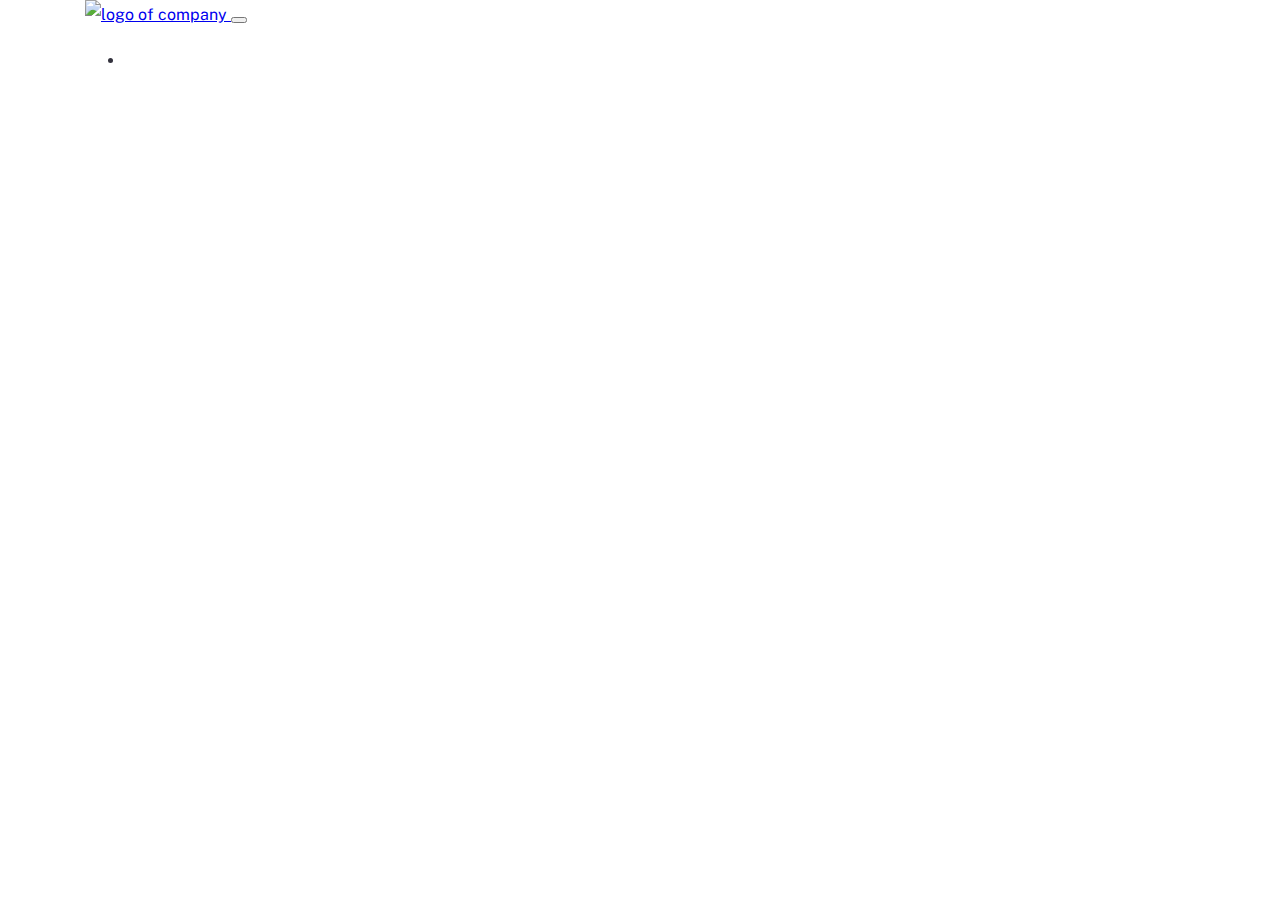
==== index.html @ eb50dbea "general" ====
<!DOCTYPE html>
<html lang="en">
<head>
  <meta charset="UTF-8">
  <meta http-equiv="X-UA-Compatible" content="IE=edge">
  <meta name="viewport" content="width=device-width, initial-scale=1.0">
  <title>Project</title>
  <link rel="stylesheet" href="css/normalize.min.css">
  <link rel="stylesheet" href="css/styles.css">
</head>
<body>
  <!-- SITE-HEADER -->
      <header class="site-header">
        <div class="site-header__container container">
          <a class="site-header__logo logo" href="index.html">
            <img class="logo__img" src="img/logo.svg" alt="logo of company" width="" height="">
          </a>

          <button class="site-header__toggler" type="button" aria-label="site-header__toggler toggler">
          </button>

          <nav class="site-header__sitenav sitenav">
            <ul class="sitenav__list">
              <li class="sitenav__item">
                <a href="#" class="sitenav__link"></a>
              </li>
            </ul>
          </nav>

        </div>
      </header>
  <script src="js/main.js"></script>
</body>
</html>
---- css/styles.css ----
:root {
  --main-font: "Public Sans","Arial", sans-serif;
  --secondary-font: "Ibarra Real Nova", "Times New Roman", serif;
  --color-white :  #fff;
  --color-cyan : #5FB4A2;
  --color-dark-blue: #203A4C;
  --color-grayish-dark-blue: #33323D;
  --color-light-grey-bg:#fafafa;
  --color-light-grey-text : #EAEAEB;
  --color-bright-red : #F43030;
}

/* FONTS */
@font-face {
  font-family: "Ibarra Real Nova";
  src: url("../fonts/IbarraRealNova-Bold.woff2") format("woff2"),
    url("../fonts/IbarraRealNova-Bold.woff") format("woff");
  font-weight: bold;
  font-style: normal;
  font-display: swap;
}

@font-face {
  font-family: "Public Sans";
  src: url("../fonts/PublicSans-Regular.woff2") format("woff2"),
    url("../fonts/PublicSans-Regular.woff") format("woff");
  font-weight: normal;
  font-style: normal;
  font-display: swap;
}



/* GENERAL */
html {
  box-sizing: border-box;
  height: 100%;
  scroll-behavior: smooth;
}

*,
*::before,
*::after {
  box-sizing: inherit;
}

body {
  display: flex;
  flex-direction: column;
  height: 100%;
  padding: 0;
  margin: 0;
  font-family: var(--main-font);
  font-size: 16px;
  line-height: 30px;
  background-color: var(--color-white);
  color: var(--color-grayish-dark-blue);
}

img {
  max-width: 100%;
  height: auto;
}

.visually-hidden {
  position: absolute;
  width: 1px;
  height: 1px;
  margin: -1px;
  border: 0;
  padding: 0;
  clip: rect(0 0 0 0);
  overflow: hidden;
}


/* CONTAINER */
.container {
  max-width: 1150px;
  padding-left: 20px;
  padding-right: 20px;
  margin-left: auto;
  margin-right: auto;
}

/* SITE-HEADER */
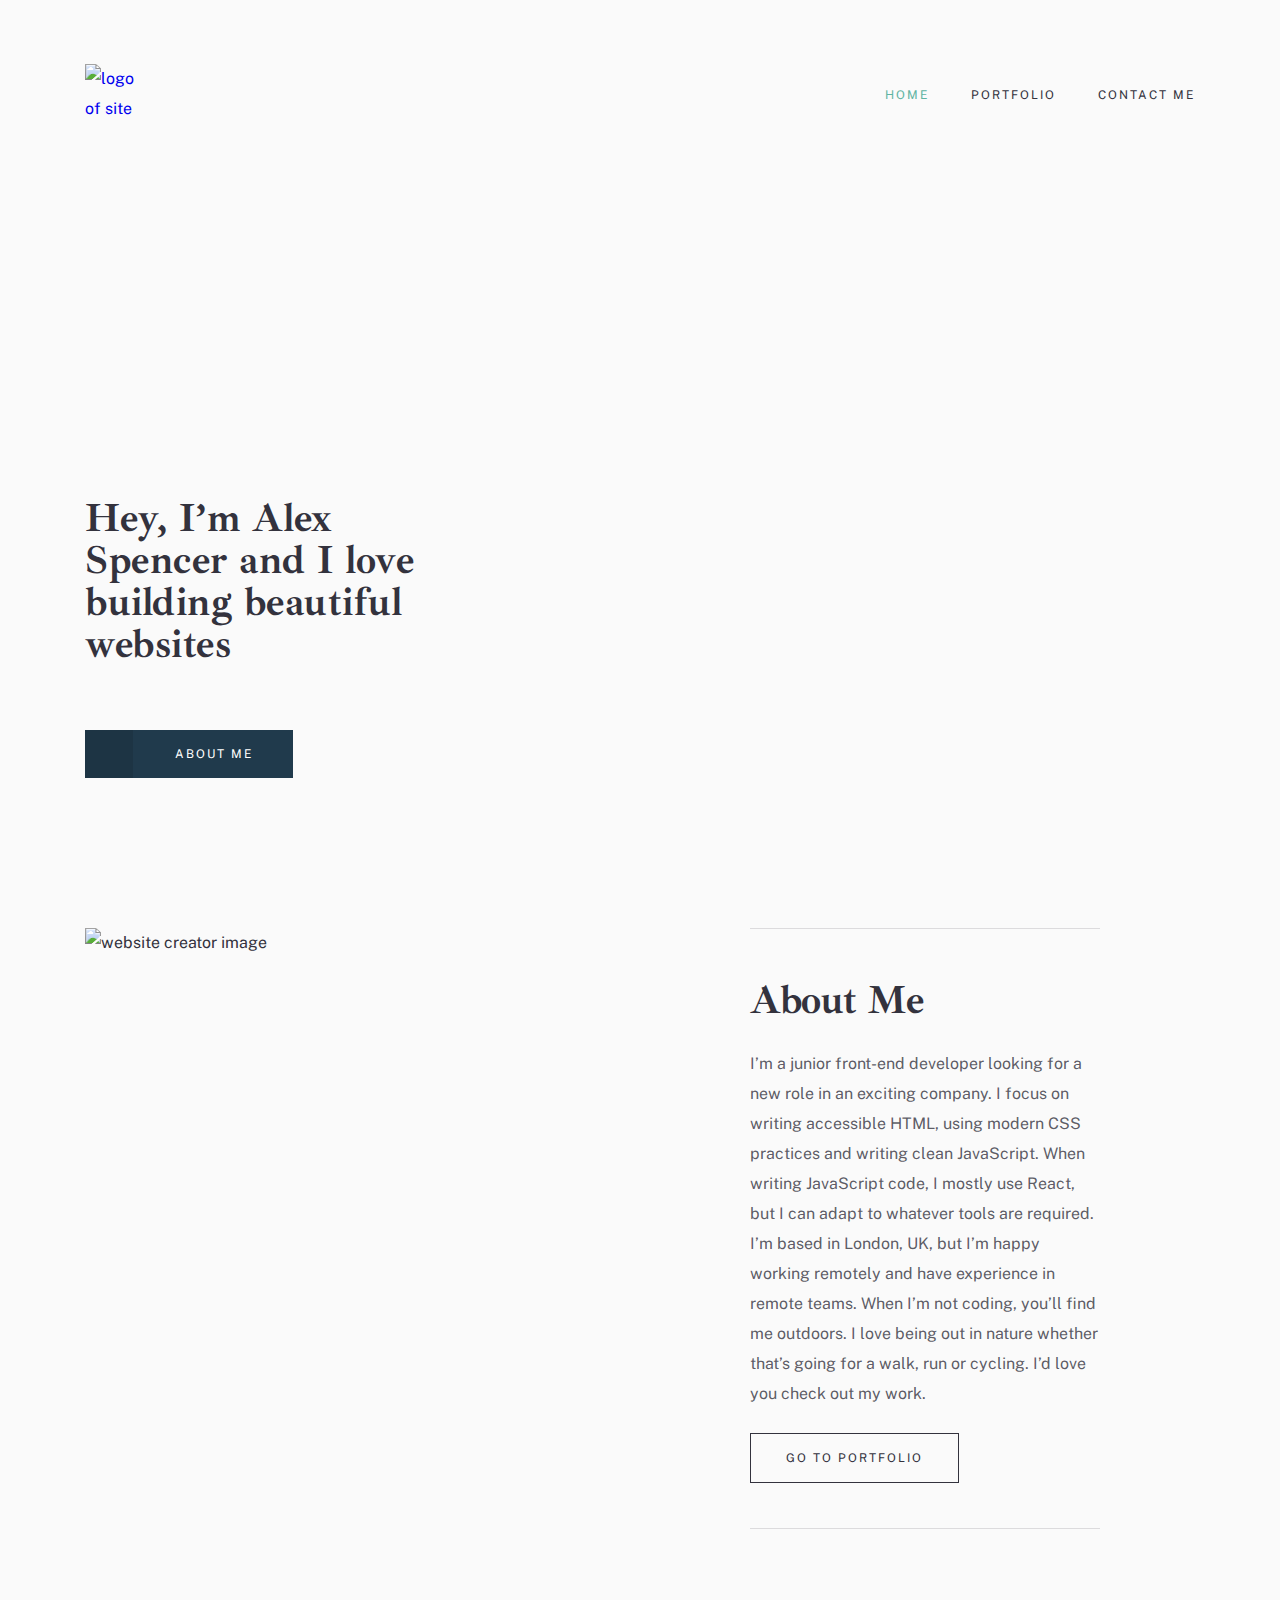
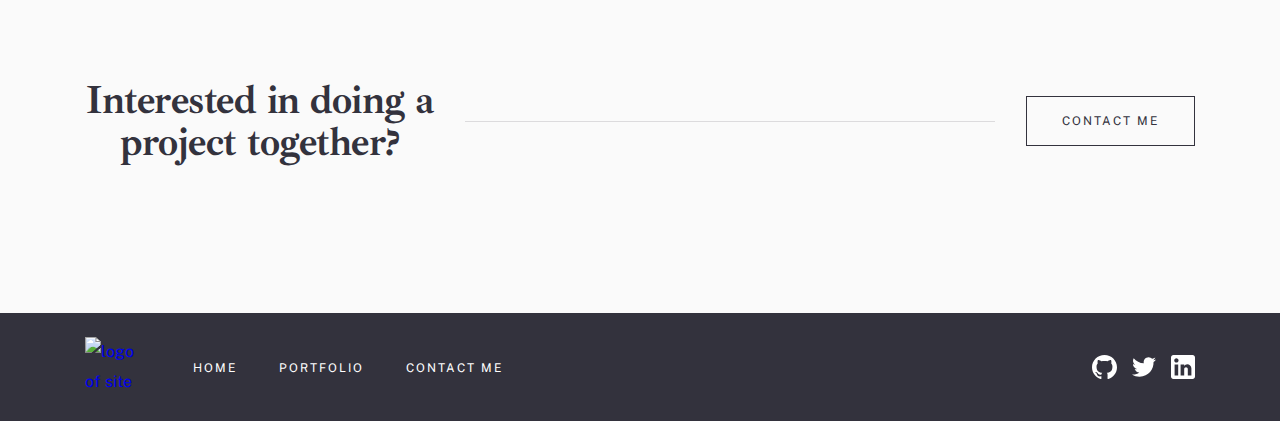
==== commit c593fe0e: "follow finished 3 devices" ====
--- a/index.html
+++ b/index.html
@@ -4,31 +4,133 @@
   <meta charset="UTF-8">
   <meta http-equiv="X-UA-Compatible" content="IE=edge">
   <meta name="viewport" content="width=device-width, initial-scale=1.0">
-  <title>Project</title>
+  <title>Home | Porfolio</title>
   <link rel="stylesheet" href="css/normalize.min.css">
   <link rel="stylesheet" href="css/styles.css">
 </head>
 <body>
   <!-- SITE-HEADER -->
-      <header class="site-header">
-        <div class="site-header__container container">
-          <a class="site-header__logo logo" href="index.html">
-            <img class="logo__img" src="img/logo.svg" alt="logo of company" width="" height="">
+  <header class="site-header">
+    <div class="site-header__container container">
+      <a class="site-header__logo logo" href="index.html">
+        <img class="logo__img" src="img/logo.svg" alt="logo of site" width="60" height="32">
+      </a>
+
+      <button class="site-header__toggler" type="button" aria-label="site-header__toggler toggler">
+      </button>
+
+      <nav class="site-header__sitenav sitenav">
+        <ul class="sitenav__list">
+          <li class="sitenav__item">
+            <a class="sitenav__link sitenav__link--active" href="index.html">HOME</a>
+          </li>
+          <li class="sitenav__item">
+            <a class="sitenav__link" href="#">PORTFOLIO</a>
+          </li>
+          <li class="sitenav__item">
+            <a class="sitenav__link" href="contact.html">CONTACT ME</a>
+          </li>
+        </ul>
+      </nav>
+
+    </div>
+  </header>
+  <main class="site-content">
+    <div class="container">
+
+      <!-- HERO -->
+      <div class="hero">
+        <div class="hero__img-box">
+        </div>
+
+        <div class="hero__content">
+          <h1 class="hero__heading">Hey, I’m Alex Spencer and I love building beautiful websites</h1>
+          <a class="hero__link" href="#about-me">ABOUT ME</a>
+        </div>
+      </div>
+
+      <!-- SELF -->
+      <section class="self" id="about-me">
+
+        <div class="self__img-box">
+          <picture class="self__picture">
+            <source srcset="img/self.webp 1x, img/self@2x.webp 2x" media="(min-width: 1200px)"  type="image/webp">
+            <source srcset="img/self.jpg 1x, img/self@2x.jpg 2x" media="(min-width: 1200px)"
+              type="image/jpg">
+            <source srcset="img/self.webp 1x, img/self@2x.webp 2x" media="(min-width: 768px)"
+            type="image/webp">
+            <source srcset="img/self.jpg 1x, img/self@2x.jpg 2x" media="(min-width: 768px)"
+            type="image/jpg">
+            <source srcset="img/self.webp 1x, img/self@2x.webp 2x" media="(min-width: 375px)"
+            type="image/webp">
+            <source srcset="img/self.jpg 1x, img/self@2x.jpg 2x" media="(min-width: 375px)"
+            type="image/jpg">
+            <img class="self__img" src="img/self.jpg" width="310" height="345"
+              srcset="img/self.jpg 1x, img/self@2x.jpg 2x" alt="website creator image">
+          </picture>
+        </div>
+
+        <div class="self__content">
+          <h2 class="self__heading">About Me</h2>
+          <p class="self__info">I’m a junior front-end developer looking for a new role in an exciting company. I focus on writing accessible HTML, using modern CSS practices and writing clean JavaScript. When writing JavaScript code, I mostly use React, but I can adapt to whatever tools are required. I’m based in London, UK, but I’m happy working remotely and have experience in remote teams. When I’m not coding, you’ll find me outdoors. I love being out in nature whether that’s going for a walk, run or cycling. I’d love you check out my work.</p>
+          <a class="self__link btn btn--simple" href="porfolio.html">GO TO PORTFOLIO</a>
+        </div>
+
+      </section>
+
+      <!-- follow -->
+      <div class="follow">
+        <h2 class="follow__heading">Interested in doing a project together?</h2>
+        <a class="follow__link btn btn--simple" href="contact.html">CONTACT ME</a>
+      </div>
+
+
+    </div>
+  </main>
+
+  <!-- FOOTER -->
+  <footer class="footer">
+    <div class="footer__container container">
+      <a class="logo footer__logo" href="index.html">
+        <img class="logo__img" src="img/logo-white.svg" alt="logo of site" width="60" height="32">
+      </a>
+
+      <ul class="footer__list">
+        <li class="footer__item">
+          <a class="footer__link" href="index.html">HOME</a>
+        </li>
+        <li class="footer__item">
+          <a class="footer__link" href="">PORTFOLIO</a>
+        </li>
+        <li class="footer__item">
+          <a class="footer__link" href="contact.html">CONTACT ME</a>
+        </li>
+      </ul>
+
+      <ul class="sc sc__list">
+        <li class="sc__item">
+          <a class="sc__link" href="https://github.com/AsadbekMakhmudjonov" target="_blank">
+            <svg width="25" height="24" fill="currentColor" xmlns="http://www.w3.org/2000/svg">
+              <path d="M12.5 0C5.5937 0 0 5.5095 0 12.3045c0 5.4375 3.5812 10.0486 8.5469 11.6743.625.1158.8541-.2651.8541-.5917 0-.2921-.0104-1.0664-.0156-2.0921-3.477.7419-4.2104-1.6508-4.2104-1.6508-.5687-1.4201-1.3906-1.7999-1.3906-1.7999-1.1323-.7628.0875-.7472.0875-.7472 1.2552.0856 1.9146 1.2678 1.9146 1.2678 1.1145 1.8814 2.926 1.3378 3.6406 1.0237.1125-.7962.4344-1.3377.7917-1.6456-2.776-.3078-5.6938-1.3659-5.6938-6.0802 0-1.343.4844-2.4407 1.2865-3.3015-.1407-.311-.5625-1.5621.1093-3.2567 0 0 1.047-.3297 3.4375 1.2616 1-.2734 2.0625-.409 3.125-.4153 1.0625.0062 2.125.1419 3.125.4153 2.375-1.5913 3.4219-1.2616 3.4219-1.2616.6719 1.6946.25 2.9457.125 3.2567.7969.8608 1.2813 1.9585 1.2813 3.3015 0 4.7269-2.9219 5.7672-5.7032 6.0698.4375.3694.8438 1.1238.8438 2.2768 0 1.6466-.0156 2.9697-.0156 3.3694 0 .3224.2187.7074.8593.5843C21.4219 22.3478 25 17.7336 25 12.3045 25 5.5095 19.4031 0 12.5 0z"/>
+            </svg>
           </a>
-
-          <button class="site-header__toggler" type="button" aria-label="site-header__toggler toggler">
-          </button>
-
-          <nav class="site-header__sitenav sitenav">
-            <ul class="sitenav__list">
-              <li class="sitenav__item">
-                <a href="#" class="sitenav__link"></a>
-              </li>
-            </ul>
-          </nav>
-
-        </div>
-      </header>
+        </li>
+        <li class="sc__item">
+          <a class="sc__link" href="http://twitter.com/?lang=en" target="_blank">
+            <svg width="24" height="20" fill="currentColor" xmlns="http://www.w3.org/2000/svg">
+              <path d="M24 2.557c-.883.392-1.832.656-2.828.775 1.017-.609 1.798-1.574 2.165-2.724-.951.564-2.005.974-3.127 1.195A4.9156 4.9156 0 0016.616.248c-3.179 0-5.515 2.966-4.797 6.045C7.728 6.088 4.1 4.128 1.671 1.149c-1.29 2.213-.669 5.108 1.523 6.574a4.903 4.903 0 01-2.229-.616c-.054 2.281 1.581 4.415 3.949 4.89-.693.188-1.452.232-2.224.084.626 1.956 2.444 3.379 4.6 3.419-2.07 1.623-4.678 2.348-7.29 2.04 2.179 1.397 4.768 2.212 7.548 2.212 9.142 0 14.307-7.721 13.995-14.646.962-.695 1.797-1.562 2.457-2.549z"/>
+              </svg>
+          </a>
+        </li>
+        <li class="sc__item">
+          <a class="sc__link" href="https://www.linkedin.com/in/asadbek-makhmudjonov-05a2191bb/" target="_blank">
+           <svg width="24" height="24" fill="currentColor" xmlns="http://www.w3.org/2000/svg">
+             <path fill-rule="evenodd" clip-rule="evenodd" d="M2.4 0h19.2C22.92 0 24 1.08 24 2.4v19.2c0 1.32-1.08 2.4-2.4 2.4H2.4C1.08 24 0 22.92 0 21.6V2.4C0 1.08 1.08 0 2.4 0zm1.2 20.4h3.6V9.6H3.6v10.8zM5.4 7.56c-1.2 0-2.16-.96-2.16-2.16 0-1.2.96-2.16 2.16-2.16 1.2 0 2.16.96 2.16 2.16 0 1.2-.96 2.16-2.16 2.16zM16.8 20.4h3.6v-6.84c0-2.28-1.92-4.2-4.2-4.2-1.08 0-2.4.72-3 1.68V9.6H9.6v10.8h3.6v-6.36c0-.96.84-1.8 1.8-1.8.96 0 1.8.84 1.8 1.8v6.36z"/></svg>
+          </a>
+        </li>
+      </ul>
+    </div>
+  </footer>
   <script src="js/main.js"></script>
 </body>
 </html>
--- a/css/styles.css
+++ b/css/styles.css
@@ -53,7 +53,7 @@
   font-family: var(--main-font);
   font-size: 16px;
   line-height: 30px;
-  background-color: var(--color-white);
+  background-color: var(--color-light-grey-bg);
   color: var(--color-grayish-dark-blue);
 }
 
@@ -73,6 +73,34 @@
   overflow: hidden;
 }
 
+/* REUSABEL */
+.btn{
+  display: inline-block;
+  border: none;
+  background-color: transparent;
+  text-transform: uppercase;
+  font-size: 12px;
+  line-height: 14px;
+  letter-spacing: 2px;
+  text-decoration: none;
+  transition: color 0.3s ease, background-color 0.3s ease, opacity 0.3s ease;
+}
+
+.btn--simple{
+  padding: 17px 35px;
+  color: var(--color-grayish-dark-blue);
+  border: 1px solid var(--color-grayish-dark-blue);
+}
+
+.btn--simple:hover {
+  background-color: var(--color-grayish-dark-blue);
+  color: var(--color-white);
+}
+
+.btn:active{
+  opacity: 0.6;
+}
+
 
 /* CONTAINER */
 .container {
@@ -83,4 +111,655 @@
   margin-right: auto;
 }
 
-/* SITE-HEADER */
+/* SITE-CONTENT */
+.site-content{
+  flex-grow: 1;
+}
+
+
+
+/* SITE-HEADER MOBILE */
+.site-header {
+  padding-top: 32px;
+  padding-bottom: 40px;
+}
+
+.site-header--open{
+  position: relative;
+  z-index: 1;
+}
+
+.site-header__container {
+  display: flex;
+  justify-content: space-between;
+  align-items: center;
+}
+
+.container {
+  padding: 0 32px;
+}
+
+.logo {
+  transition: opacity 0.3s ease;
+  text-decoration: none;
+  display: inline-block;
+}
+
+
+.logo:hover{
+  opacity: 0.8;
+}
+
+.logo:active{
+  opacity: 0.6;
+}
+
+.logo__img{
+  display: block;
+}
+
+
+.site-header__toggler {
+  border: none;
+  background-color: transparent;
+  background-image: url("../img/navbar-burger.svg");
+  background-repeat: no-repeat;
+  background-position: center center;
+  width: 25px;
+  height: 13px;
+}
+
+.site-header--open .site-header__toggler{
+  background-image: url("../img/nav-cancel.svg");
+}
+
+.site-header__sitenav{
+  display: none;
+
+}
+
+.site-header--open .site-header__sitenav {
+  display: block;
+  position: absolute;
+  z-index: 1;
+  top: calc(100% - 16px);
+  right: 32px;
+  padding: 40px 65px;
+  background-color: var(--color-grayish-dark-blue);
+}
+
+.sitenav__list {
+  margin: 0;
+  padding: 0;
+  list-style: none;
+  text-align: center;
+}
+
+.sitenav__item:not(:last-child) {
+  margin-bottom: 32px;
+}
+
+.sitenav__link {
+  display: inline-block;
+  text-decoration: none;
+  font-size: 12px;
+  line-height: 14px;
+  text-align: center;
+  letter-spacing: 2px;
+  text-transform: uppercase;
+  color: var(--color-white);
+  white-space: nowrap;
+}
+
+
+
+/* HERO MOBILE */
+.hero {
+}
+
+.hero__img-box {
+  margin-bottom: 24px;
+  background-image: url("../img/hero.jpg");
+  display: block;
+  width: 100%;
+  margin-left: auto;
+  margin-right: auto;
+  background-repeat: no-repeat;
+  background-position: center center;
+  background-size: cover;
+  height: 271px;
+
+}
+
+.hero__content {
+}
+
+.hero__heading {
+  margin: 0;
+  margin-bottom: 32px;
+  font-weight: bold;
+  font-family: var(--secondary-font);
+  font-size: 38px;
+  line-height: 42px;
+  letter-spacing: 0.5px;
+  color: var(--color-grayish-dark-blue);
+}
+
+.hero__link {
+  position: relative;
+  display: inline-block;
+  padding: 17px 40px 17px 90px;
+  background-color: rgb(32, 58, 76);
+  align-items: center;
+  font-weight: normal;
+  font-size: 12px;
+  line-height: 14px;
+  text-align: center;
+  letter-spacing: 2px;
+  text-transform: uppercase;
+  text-decoration: none;
+  color: var(--color-white);
+  transition: background-color 0.3s ease, opacity 0.3s ease;
+}
+
+.hero__link::before{
+  position: absolute;
+  content: '';
+  z-index: 1;
+  top: 0;
+  left: 0;
+  width: 48px;
+  height: 48px;
+  background-color: rgba(29, 52, 68, 1);
+  background-image: url("../img/link-arrows.svg");
+  background-repeat: no-repeat;
+  background-position: center center;
+  transition: background-color 0.3s ease,
+  opacity 0.3s ease;
+
+
+}
+
+.hero__link:hover{
+  background-color: #5FB4A2;
+
+}
+
+.hero__link:hover::before{
+  background-color: #55A292;
+  background-image: url("../img/link-arrows-light.svg");
+}
+
+.hero__link:active{
+  opacity: 0.6;
+}
+
+.footer {
+  padding: 55px 100px;
+  background-color: var(--color-grayish-dark-blue);
+}
+
+.footer__container {
+  display: flex;
+  flex-direction: column;
+  align-items: center;
+}
+
+.footer__logo {
+  margin-bottom: 40px;
+}
+
+.footer__list {
+  margin: 0;
+  margin-bottom: 40px;
+  padding: 0;
+  list-style: none;
+  text-align: center;
+}
+
+.footer__item:not(:last-child) {
+  margin-bottom: 32px;
+}
+
+.footer__link {
+  font-size: 12px;
+  line-height: 14px;
+  text-align: center;
+  letter-spacing: 2px;
+  text-transform: uppercase;
+  color: var(--color-white);
+  text-decoration: none;
+  transition: opacity 0.3s ease, color 0.3s ease;
+}
+
+.footer__link:hover {
+  color: var(--color-cyan);
+}
+
+.footer__link:active {
+  opacity: 0.6;
+}
+
+
+.sc__list {
+  margin: 0;
+  padding: 0;
+  display: flex;
+  align-items: center;
+  list-style: none;
+}
+
+.sc__item:not(:last-child) {
+  margin-right: 15px;
+}
+
+.sc__link {
+  color: var(--color-white);
+  text-decoration: none;
+  transition: opacity 0.3s ease, color 0.3s ease;
+}
+
+.sc__link svg {
+  display: block;
+}
+
+.sc__link:hover {
+  color: var(--color-cyan);
+}
+
+.sc__link:active {
+  color: rgba(95, 180, 162, 0.699);
+}
+
+/* MOBILE SELF */
+
+.self {
+  padding-top: 95px;
+  padding-bottom: 115px;
+}
+
+.self__img-box{
+  margin-bottom: 32px;
+}
+
+.self__picture {
+  width: 100%;
+  }
+
+.self__img {
+  width: 100%;
+  display: block;
+}
+
+.self__content::before,
+.self__content::after {
+  content: '';
+  width: 100%;
+  height: 1px;
+  display: block;
+  background-color: rgb(51, 50, 61, 0.15);
+}
+
+.self__content::before{
+  margin-bottom: 32px;
+}
+
+.self__heading {
+  margin: 0;
+  margin-bottom: 28px;
+  font-family: var(--secondary-font);
+  font-weight: bold;
+  font-size: 40px;
+  line-height: 42px;
+  letter-spacing: -0.5px;
+  color: #33323D;
+}
+
+.self__info {
+  margin: 0;
+  margin-bottom: 24px;
+  font-weight: normal;
+  color: rgb(51, 50, 61, 0.8);
+}
+
+.self__link{
+  margin-bottom: 32px;
+}
+
+
+.follow {
+  padding-bottom: 80px;
+  text-align: center;
+}
+
+.follow__heading {
+  margin: 0;
+  margin-bottom: 40px;
+  font-family: var(--secondary-font);
+  font-size: 40px;
+  line-height: 42px;
+  letter-spacing: -0.5px;
+  color: #33323D;
+}
+
+
+@media only screen and (-webkit-min-device-pixel-ratio: 2),
+only screen and (min--moz-device-pixel-ratio: 2),
+only screen and (-o-min-device-pixel-ratio: 2/1),
+only screen and (min-device-pixel-ratio: 2),
+only screen and (min-resolution: 192dpi),
+only screen and (min-resolution: 2dppx) {
+  .hero__img-box {
+    background-image: url('../img/hero@2x.jpg');
+  }
+}
+
+/* =================         TABLET             ========================= */
+
+
+@media only screen  and (min-width: 768px){
+
+  /* SITE-HEADER TABLET */
+
+
+  .site-header {
+    padding-top: 64px;
+    padding-bottom: 47px;
+
+  }
+
+  .container {
+    padding: 0 40px;
+  }
+
+  .site-header__toggler {
+    display: none;
+  }
+
+  .site-header__sitenav {
+    display: block;
+    padding: 0;
+  }
+
+  .sitenav__list {
+    display: flex;
+  }
+
+  .sitenav__item:not(:last-child) {
+    margin-bottom: 0;
+    margin-right: 42px;
+  }
+
+  .sitenav__link {
+    color: var(--color-grayish-dark-blue);
+
+  }
+
+  /* HERO TABLET */
+
+  .hero {
+    position: relative;
+  }
+
+  .hero__img-box {
+    margin-bottom: 0;
+    width: 100%;
+    height: 600px;
+    display: block;
+    background-image: url("../img/hero.jpg");
+  }
+
+  .hero__content {
+    position: absolute;
+    padding-right: 56px;
+    padding-top: 56px;
+    bottom: 0;
+    left: 0;
+    width: 520px;
+    z-index: 1;
+    background-color: var(--color-light-grey-bg);
+  }
+
+  .hero__heading {
+
+    margin-bottom: 48px;
+    font-weight: bold;
+    font-size: 40px;
+    line-height: 42px;
+  }
+
+
+  /* SELF TABLET */
+
+  .self {
+    padding: 96px 0;
+    display: flex;
+  }
+
+  .self__img-box {
+    width: 280px;
+    height: 600px;
+    margin-bottom: 0;
+    margin-right: 125px;
+
+  }
+
+  .self__picture {
+    width: 100%;
+    height: 100%;
+    margin-right: 70px;
+  }
+
+  .self__img {
+    width: 100%;
+    height: 100%;
+  }
+
+  .self__content {
+    width: 340px;
+    margin-right: 0;
+
+  }
+
+  .self__content::before{
+    margin-bottom: 50px;
+  }
+
+  .self__content::after{
+    margin-top: 45px;
+  }
+
+  .self__heading {
+    margin-bottom: 28px;
+    font-weight: bold;
+    font-size: 40px;
+    line-height: 42px;
+  }
+
+  .self__info {
+    margin-bottom: 24px;
+  }
+
+  .self__link {
+    margin-bottom: 0;
+  }
+
+  /* FOLLOW TABLET */
+  .follow {
+    padding-bottom: 96px;
+    display: flex;
+    align-items: center;
+
+  }
+
+  .follow__heading {
+    width: 500px;
+    display: flex;
+    align-items: center;
+    margin: 0;
+    margin-right: auto;
+    font-weight: bold;
+    font-size: 40px;
+    line-height: 42px;
+    letter-spacing: -0.5px;
+  }
+
+  .follow__heading::after {
+    margin-left: 30px;
+    flex-shrink: 0;
+    content: '';
+    width: 113px;
+    height: 1px;
+    background-color: rgba(51, 50, 61, 0.15);
+    display: block;
+  }
+
+  .follow__link {
+    white-space: nowrap;
+  }
+
+
+
+  /* FOOTER TABLET */
+  .footer{
+    padding: 24px 0;
+  }
+
+  .footer__container{
+    flex-direction: row;
+    align-items: center;
+  }
+
+  .footer__logo{
+    margin-bottom: 0;
+    margin-right: 48px;
+
+  }
+
+  .footer__list{
+    margin-right: auto;
+    margin-bottom: 0;
+    display: flex;
+  }
+
+  .footer__item:not(:last-child){
+    margin-bottom: 0;
+    margin-right: 42px;
+  }
+
+  @media only screen and (-webkit-min-device-pixel-ratio: 2),
+  only screen and (min--moz-device-pixel-ratio: 2),
+  only screen and (-o-min-device-pixel-ratio: 2/1),
+  only screen and (min-device-pixel-ratio: 2),
+  only screen and (min-resolution: 192dpi),
+  only screen and (min-resolution: 2dppx) {
+    .hero__img-box {
+      background-image: url('../img/hero@2x.jpg');
+    }
+  }
+
+}
+
+
+/* =================        DESKTOP             ========================= */
+
+@media only screen  and (min-width: 1200px){
+
+  /* SITE-HEADER DESKTOP */
+
+  .site-header{
+    padding-top: 64px;
+    padding-bottom: 54px;
+  }
+
+  .container{
+    padding: 0 20px;
+  }
+
+  .sitenav__link{
+    transition: color 0.3s ease, opacity 0.3s ease;
+  }
+
+  .sitenav__link--active{
+    color: var(--color-cyan);
+
+  }
+  .sitenav__link:hover{
+    color: rgba(95, 180, 162, 0.7);
+  }
+
+  .sitenav__link:active{
+    opacity: 0.5;
+  }
+
+  /* HERO DESKTOP*/
+
+  .hero__img-box {
+    height: 600px;
+  }
+
+  .hero__content {
+    width: 445px;
+    font-weight: bold;
+    font-size: 50px;
+    line-height: 50px;
+  }
+
+  .hero__heading {
+    margin-bottom: 50px;
+  }
+
+
+  /* SELF DESKTOP */
+
+  .self {
+    padding: 150px 0;
+  }
+
+  .self__img-box {
+    width: 540px;
+    height: 600px;
+  }
+
+  .self__picture {}
+
+  .self__img {}
+
+  .self__content {
+    width: 350px;
+  }
+
+  /* FOLLOW DESKTOP */
+
+  .follow {
+    padding-bottom: 150px;
+  }
+
+  .follow__heading{
+    width: 910px;
+  }
+
+  .follow__heading::after {
+    width: 530px;
+    margin-left: 30px;
+  }
+
+  .follow__link {}
+
+  .btn {}
+
+  .btn--simple {}
+
+
+  @media only screen and (-webkit-min-device-pixel-ratio: 2),
+  only screen and (min--moz-device-pixel-ratio: 2),
+  only screen and (-o-min-device-pixel-ratio: 2/1),
+  only screen and (min-device-pixel-ratio: 2),
+  only screen and (min-resolution: 192dpi),
+  only screen and (min-resolution: 2dppx) {
+    .hero__img-box {
+      background-image: url('../img/hero@2x.jpg');
+    }
+  }
+
+}
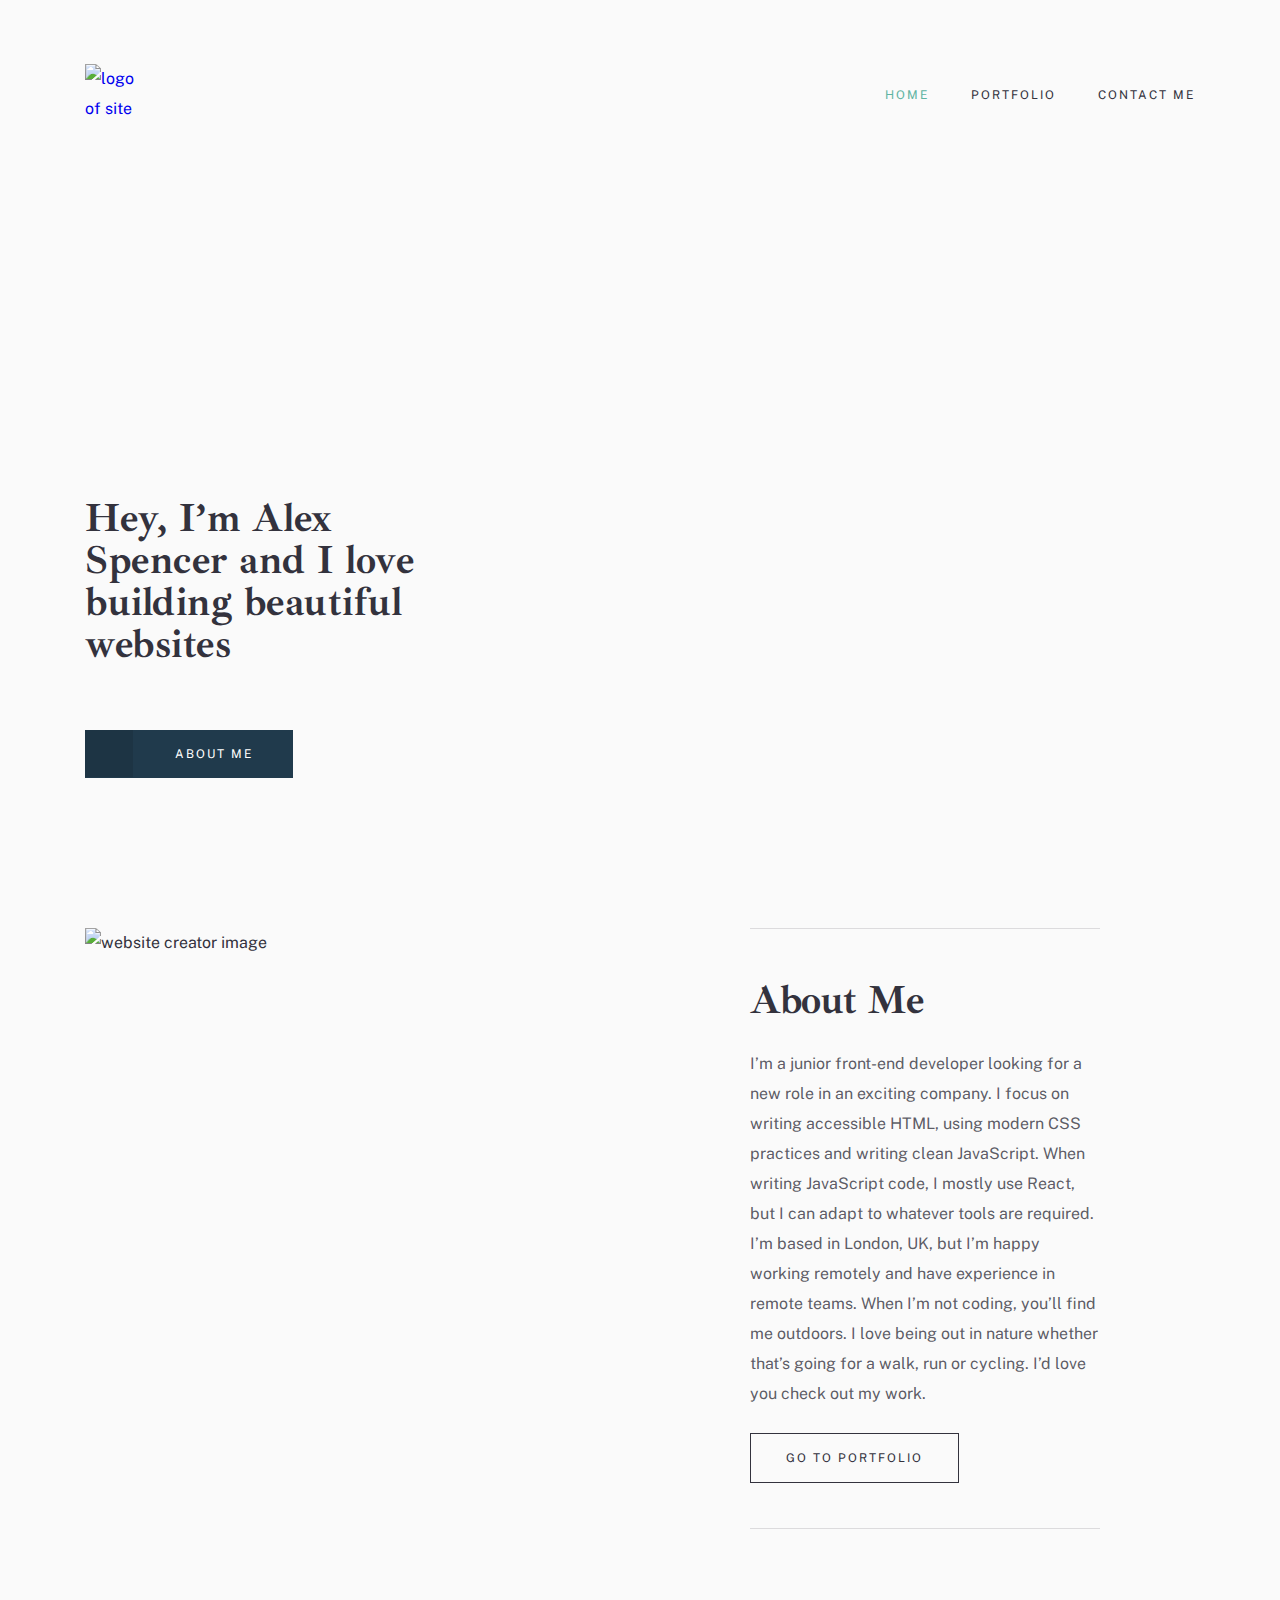
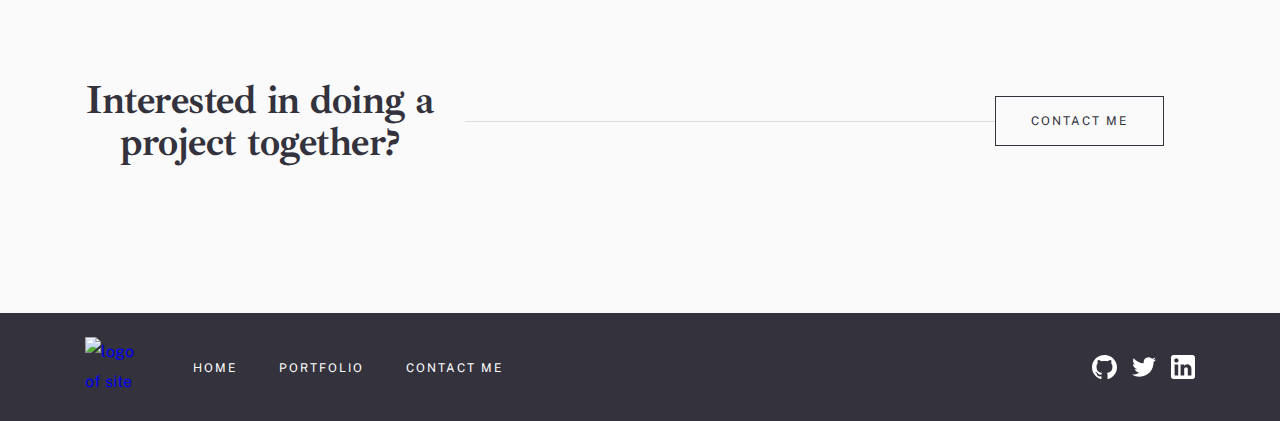
==== commit e8a04a29: "fiexing" ====
--- a/index.html
+++ b/index.html
@@ -7,6 +7,7 @@
   <title>Home | Porfolio</title>
   <link rel="stylesheet" href="css/normalize.min.css">
   <link rel="stylesheet" href="css/styles.css">
+  <!-- <link rel="stylesheet" href="css/styles.min.css"> -->
 </head>
 <body>
   <!-- SITE-HEADER -->
@@ -54,13 +55,17 @@
 
         <div class="self__img-box">
           <picture class="self__picture">
+
             <source srcset="img/self.webp 1x, img/self@2x.webp 2x" media="(min-width: 1200px)"  type="image/webp">
             <source srcset="img/self.jpg 1x, img/self@2x.jpg 2x" media="(min-width: 1200px)"
               type="image/jpg">
-            <source srcset="img/self.webp 1x, img/self@2x.webp 2x" media="(min-width: 768px)"
-            type="image/webp">
-            <source srcset="img/self.jpg 1x, img/self@2x.jpg 2x" media="(min-width: 768px)"
-            type="image/jpg">
+
+            <source srcset="img/self-img-tablet.webp 1x, img/self-img-tablet@2x.webp 2x" media="(min-width: 768px)"
+             type="image/webp">
+
+            <source srcset="self-img-tablet.jpg 1x, self-img-tablet@2x.jpg 2x" media="(min-width: 768px)"
+             type="image/jpg">
+
             <source srcset="img/self.webp 1x, img/self@2x.webp 2x" media="(min-width: 375px)"
             type="image/webp">
             <source srcset="img/self.jpg 1x, img/self@2x.jpg 2x" media="(min-width: 375px)"
@@ -80,11 +85,15 @@
 
       <!-- follow -->
       <div class="follow">
-        <h2 class="follow__heading">Interested in doing a project together?</h2>
+        <div class="follow__inner">
+          <h2 class="follow__heading">Interested in doing a project together?</h2>
+        </div>
         <a class="follow__link btn btn--simple" href="contact.html">CONTACT ME</a>
       </div>
 
-
+      <div class="link-box">
+        <a href="" class="link"></a>
+      </div>
     </div>
   </main>
 
--- a/css/styles.css
+++ b/css/styles.css
@@ -14,7 +14,7 @@
 @font-face {
   font-family: "Ibarra Real Nova";
   src: url("../fonts/IbarraRealNova-Bold.woff2") format("woff2"),
-    url("../fonts/IbarraRealNova-Bold.woff") format("woff");
+  url("../fonts/IbarraRealNova-Bold.woff") format("woff");
   font-weight: bold;
   font-style: normal;
   font-display: swap;
@@ -23,7 +23,7 @@
 @font-face {
   font-family: "Public Sans";
   src: url("../fonts/PublicSans-Regular.woff2") format("woff2"),
-    url("../fonts/PublicSans-Regular.woff") format("woff");
+  url("../fonts/PublicSans-Regular.woff") format("woff");
   font-weight: normal;
   font-style: normal;
   font-display: swap;
@@ -269,7 +269,7 @@
   top: 0;
   left: 0;
   width: 48px;
-  height: 48px;
+  height: 47px;
   background-color: rgba(29, 52, 68, 1);
   background-image: url("../img/link-arrows.svg");
   background-repeat: no-repeat;
@@ -384,7 +384,7 @@
 
 .self__picture {
   width: 100%;
-  }
+}
 
 .self__img {
   width: 100%;
@@ -437,10 +437,190 @@
   margin-bottom: 40px;
   font-family: var(--secondary-font);
   font-size: 40px;
+  width: 311px;
+  margin-left: auto;
+  margin-right: auto;
   line-height: 42px;
   letter-spacing: -0.5px;
   color: #33323D;
 }
+
+/* ======================= CONTACT PAGE ======================= */
+.contact-hero{
+  padding-bottom: 32px;
+}
+
+.contact-hr{
+  border: none;
+  height: 1px;
+  width: 100%;
+  background-color: rgba(51, 50, 61, 0.15);
+  display: block;
+}
+
+.contact-hero__top{
+  margin-bottom: 24px;
+}
+.contact-hero__bottom{
+  margin-top: 24px;
+}
+
+.contact-hero__heading {
+  margin: 0;
+  margin-bottom: 24px;
+  font-family: var(--secondary-font);
+  font-weight: bold;
+  font-size: 40px;
+  line-height: 42px;
+  letter-spacing: -0.5px;
+}
+
+.contact-hero__info {
+  margin: 0;
+  margin-bottom: 14px;
+  font-weight: normal;
+  font-size: 15px;
+  line-height: 30px;
+  color: rgba(51, 50, 61, 0.8);
+
+}
+
+.contact-hero__list {
+  margin: 0;
+  padding: 0;
+  list-style: none;
+  display: flex;
+  align-items: center;
+}
+
+.contact-hero__item:not(:last-child){
+  margin-right: 15px;
+}
+
+.contact-hero__link {
+  color: var(--color-grayish-dark-blue);
+  transition: opacity 0.3s ease, color 0.3s ease;
+}
+
+.contact-hero__link:hover{
+  color: rgba(51, 50, 61, 0.808);
+}
+
+.contact-hero__link:active{
+  opacity: 0.6;
+}
+
+
+/* CONTACT FROM MOBILE */
+
+.contact-me {
+  padding-bottom: 80px;
+}
+
+.contact-me__heading {
+  margin: 0;
+  margin-bottom: 24px;
+  font-weight: bold;
+  font-family: var(--secondary-font);
+  font-size: 40px;
+  line-height: 42px;
+  letter-spacing: -0.5px;
+  color: var(--color-grayish-dark-blue);
+}
+
+.contact-me__form {
+  width: 100%;
+}
+
+.contact-form__input-box {
+  display: block;
+  margin-bottom: 24px;
+}
+
+.contact-form__label {
+  display: block;
+  font-weight: bold;
+  font-size: 13px;
+  line-height: 30px;
+  color:rgba(51, 50, 61, 0.8);
+
+
+}
+
+.contact-form__input {
+  margin-top: 8px;
+  border: none;
+  border: 1px solid transparent;
+  font-size: 13px;
+  line-height: 30px;
+  display: block;
+  padding: 9px 16px;
+  width: 100%;
+  background-color: rgba(51, 50, 61, 0.1);
+
+}
+
+.contact-form__input::placeholder{
+  font-weight: normal;
+  font-size: 13px;
+  line-height: 30px;
+  color: rgba(51, 50, 61, 0.4);
+}
+
+.contact-form__input:not(:placeholder-shown):not(:focus):invalid{
+  border-color: var(--color-bright-red);
+}
+
+.contact-form__input:not(:placeholder-shown):not(:focus):valid {
+  border-color: var(--color-cyan);
+}
+
+
+.contact-form__input{
+  position: relative;
+}
+.contact-form__input-span{
+  display: none;
+  position: absolute;
+  z-index: 1;
+}
+
+.contact-form__input:not(:placeholder-shown):not(:focus):invalid ~ .contact-form__input-span {
+  margin-top: 4px;
+  font-style: italic;
+  display: block;
+  font-weight: bold;
+  font-size: 10px;
+  line-height: 12px;
+  color: #F43030;
+}
+
+.contact-form__txt{
+  min-height: 96px;
+  resize: none;
+}
+
+.contact-form__btn {
+  padding: 17px 24px;
+  border: none;
+  background-color: var(--color-dark-blue);
+  color: var(--color-white);
+  transition: background-color 0.3s ease, color 0.3s ease, opacity 0.3s ease;
+  border: 1px solid var(--color-dark-blue);
+}
+
+.contact-form__btn:hover {
+  background-color: var(--color-light-grey-bg);
+  color: var(--color-dark-blue);
+}
+
+.contact-form__btn:active {
+  background-color: var(--color-dark-blue);
+  color: var(--color-light-grey-bg);
+  opacity: 0.6;
+}
+
+
 
 
 @media only screen and (-webkit-min-device-pixel-ratio: 2),
@@ -541,6 +721,7 @@
     height: 600px;
     margin-bottom: 0;
     margin-right: 125px;
+    flex-shrink: 0;
 
   }
 
@@ -647,6 +828,42 @@
     margin-right: 42px;
   }
 
+
+  /* ================ CONTACT PAGE ABLET ============== */
+
+  .contact-hero__top {
+    margin-bottom: 32px;
+  }
+
+  .contact-hero__bottom {
+    margin-top: 32px;
+  }
+
+  .contact-hero{
+    padding-top: 50px;
+    padding-bottom: 32px;
+  }
+
+
+  .contact-hero__heading {
+    margin-bottom: 24px;
+    font-size: 40px;
+    line-height: 42px;
+  }
+
+  .contact-hero__info {
+    margin-bottom: 24px;
+    font-size: 15px;
+    line-height: 30px;
+  }
+
+
+  /* CONTACT - FORM  */
+  .contact-me{
+    padding-bottom: 96px;
+  }
+
+
   @media only screen and (-webkit-min-device-pixel-ratio: 2),
   only screen and (min--moz-device-pixel-ratio: 2),
   only screen and (-o-min-device-pixel-ratio: 2/1),
@@ -744,12 +961,55 @@
     margin-left: 30px;
   }
 
-  .follow__link {}
-
-  .btn {}
-
-  .btn--simple {}
-
+
+  /* CONTACT DESKTOP PAGE */
+  .contact-hero__top {
+    margin-bottom: 48px;
+  }
+
+  .contact-hero__bottom {
+    margin-top: 48px;
+  }
+
+  .contact-hero__content {
+    display: flex;
+  }
+  .contact-hero__heading {
+    width: 350px;
+    flex-shrink: 0;
+    margin-right: 125px;
+    margin-bottom: 0;
+  }
+
+
+  /* CONTACT ME DESKTOP */
+
+  .contact-me {
+    padding-bottom: 110px;
+    display: flex;
+
+  }
+
+  .contact-me__heading {
+    width: 350px;
+    flex-shrink: 0;
+    margin-right: 125px;
+    margin-bottom: 0;
+  }
+
+  .contact-me__form {}
+
+  .contact-form {}
+
+  .contact-form__input-box {}
+
+  .contact-form__label {}
+
+  .contact-form__input {}
+
+  .contact-form__txt {}
+
+  .contact-form__btn {}
 
   @media only screen and (-webkit-min-device-pixel-ratio: 2),
   only screen and (min--moz-device-pixel-ratio: 2),
